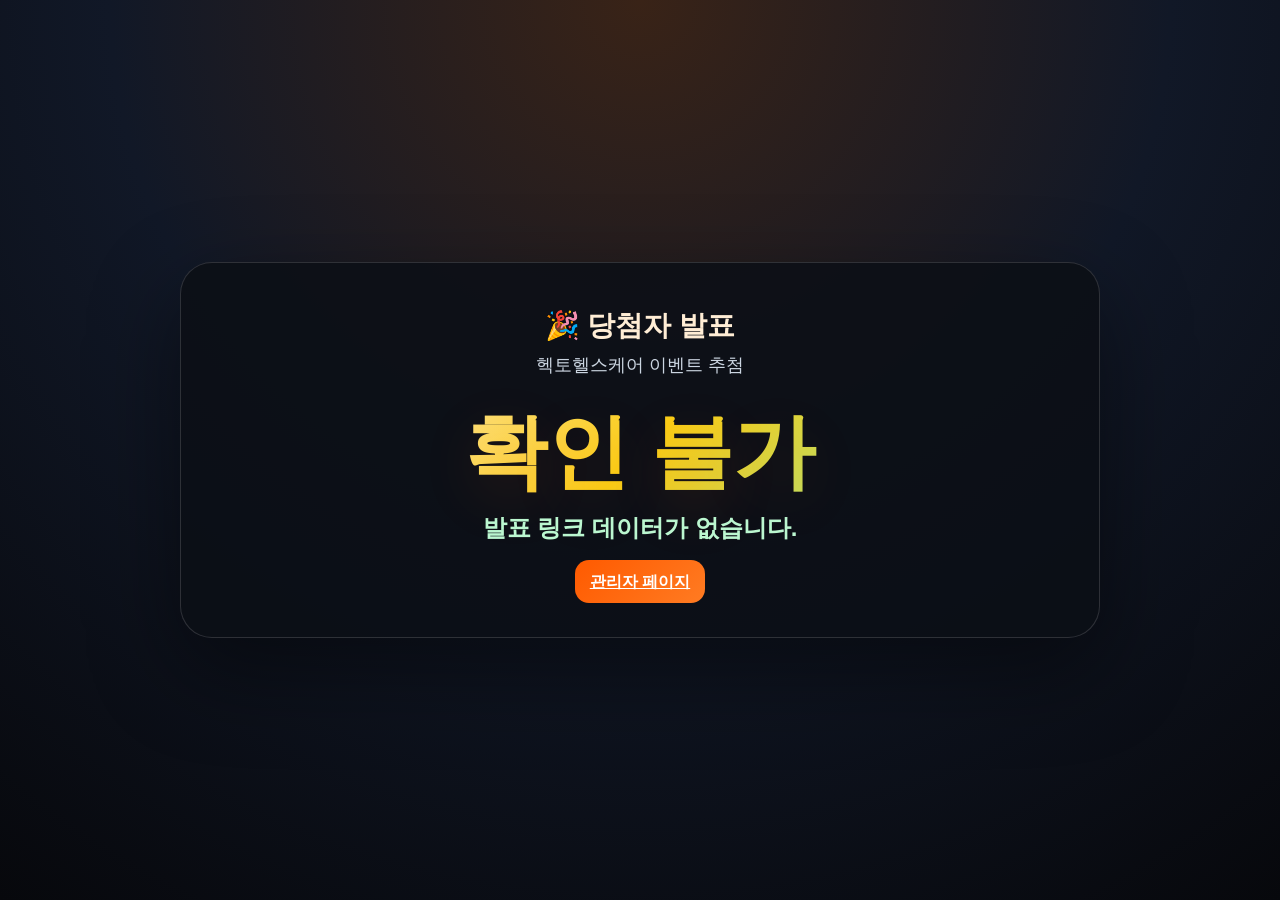
==== announce.html @ 73291812 "Add files via upload" ====
<!doctype html><html lang="ko"><head><meta charset="utf-8"><meta name="viewport" content="width=device-width,initial-scale=1"><title>당첨자 발표</title><link rel="stylesheet" href="style.css"></head><body><main class="announceHero"><section class="announceCard"><div class="announceTitle">🎉 당첨자 발표</div><div id="event" class="announceEvent">헥토헬스케어 이벤트 추첨</div><div id="winner" class="announceWinner pulse">-</div><div id="msg" class="announceMsg">축하합니다!</div><div style="margin-top:28px"><a class="btn primary" href="./">관리자 페이지</a></div></section></main><script src="announce.js"></script></body></html>
---- style.css ----
:root{--bg:#0f1117;--panel:#171a23;--panel2:#202636;--line:#303749;--text:#f8fafc;--muted:#9aa3b2;--orange:#ff5a00;--orange2:#ff8a3d;--green:#22c55e;--red:#ef4444;--yellow:#facc15}
*{box-sizing:border-box}html,body{margin:0;min-height:100%;font-family:'Malgun Gothic','Apple SD Gothic Neo',Segoe UI,sans-serif;background:radial-gradient(circle at top,#252a39 0,#0f1117 44%,#090a0f 100%);color:var(--text)}
a{color:inherit}.wrap{max-width:1180px;margin:0 auto;padding:28px 18px 60px}.header{display:flex;justify-content:space-between;gap:16px;align-items:flex-start;margin-bottom:18px}.brand{display:flex;gap:12px;align-items:center}.logo{width:42px;height:42px;border-radius:13px;background:linear-gradient(135deg,var(--orange),#ffb36b);box-shadow:0 0 26px rgba(255,90,0,.4);flex:0 0 auto}h1{font-size:28px;margin:0 0 6px;line-height:1.25}.desc{margin:0;color:var(--muted);font-size:14px;line-height:1.6}.card{background:rgba(23,26,35,.94);border:1px solid var(--line);border-radius:22px;padding:18px;box-shadow:0 20px 60px rgba(0,0,0,.28)}.grid{display:grid;grid-template-columns:390px 1fr;gap:18px}.stack{display:grid;gap:14px}.label{display:block;margin:14px 0 7px;color:#cbd5e1;font-size:13px;font-weight:800}.small{font-size:12px;color:var(--muted);line-height:1.55;margin-top:8px}textarea,input{width:100%;border:1px solid #343b4e;background:#0c0f16;color:var(--text);border-radius:14px;padding:12px 13px;font-size:14px;outline:none}textarea{min-height:190px;resize:vertical;line-height:1.55}input:focus,textarea:focus{border-color:var(--orange);box-shadow:0 0 0 3px rgba(255,90,0,.13)}.row{display:flex;gap:10px}.row>*{flex:1}.btn{border:0;border-radius:14px;padding:13px 15px;background:#2b3140;color:#fff;font-weight:900;cursor:pointer;white-space:nowrap}.btn.primary{background:linear-gradient(135deg,var(--orange),#ff7b22)}.btn.ghost{background:#11141c;border:1px solid var(--line)}.btn.green{background:linear-gradient(135deg,#16a34a,#22c55e)}.btn:disabled{opacity:.45;cursor:not-allowed}.pill{display:inline-flex;align-items:center;gap:6px;border:1px solid var(--line);background:#10141d;border-radius:999px;padding:7px 10px;color:#cbd5e1;font-size:12px;font-weight:800}.statusbar{display:flex;gap:8px;flex-wrap:wrap;margin-bottom:12px}.stage{position:relative;min-height:520px;overflow:hidden;background:linear-gradient(180deg,#121722,#0b0e15);border:1px solid #303749;border-radius:22px;padding:18px}.titleLine{display:flex;justify-content:space-between;align-items:center;gap:12px;margin-bottom:16px}.drawTitle{font-size:20px;font-weight:1000}.drawSub{font-size:13px;color:var(--muted)}.participants{display:grid;grid-template-columns:repeat(auto-fill,minmax(90px,1fr));gap:10px;max-height:300px;overflow:auto;padding:4px 4px 14px}.chip{min-height:44px;display:flex;align-items:center;justify-content:center;text-align:center;padding:8px;border-radius:999px;background:#202636;border:1px solid #333b4e;color:#e5e7eb;font-weight:900;font-size:13px;transition:.12s}.chip.spin{background:linear-gradient(135deg,#f97316,#facc15);color:#111827;border-color:#fff;transform:scale(1.08);box-shadow:0 0 26px rgba(255,138,61,.75)}.chip.winner{background:linear-gradient(135deg,#22c55e,#86efac);color:#052e16;border-color:#dcfce7;transform:scale(1.12);box-shadow:0 0 32px rgba(34,197,94,.75)}.chip.loser{opacity:.45;filter:grayscale(.55)}.resultBox{margin-top:18px;border-radius:24px;border:1px solid #343b4e;background:linear-gradient(180deg,#1b2230,#11151f);padding:26px;text-align:center;min-height:150px;display:flex;flex-direction:column;align-items:center;justify-content:center}.resultLabel{font-size:13px;color:var(--muted);font-weight:900;letter-spacing:.12em}.winnerName{font-size:42px;line-height:1.15;font-weight:1000;margin:8px 0}.message{font-size:18px;line-height:1.55;color:#f8fafc;font-weight:900}.message.win{color:#bbf7d0}.message.lose{color:#fecaca}.statusToggle{font-size:52px;line-height:1.1;font-weight:1000;letter-spacing:-.04em}.statusToggle.winText{color:#bbf7d0;text-shadow:0 0 28px rgba(34,197,94,.45)}.statusToggle.loseText{color:#fecaca;text-shadow:0 0 28px rgba(239,68,68,.38)}.resultBox.checking{border-color:rgba(255,90,0,.65);box-shadow:0 0 32px rgba(255,90,0,.18) inset,0 0 26px rgba(255,90,0,.16)}.copyline{display:flex;gap:8px;margin-top:10px}.copyline input{font-size:12px}.hidden{display:none!important}.notice{padding:12px 14px;border:1px solid #374151;background:#111827;border-radius:14px;color:#cbd5e1;font-size:13px;line-height:1.55}.publicBox{max-width:820px;margin:0 auto}.confetti{position:absolute;inset:0;pointer-events:none;overflow:hidden}.confetti i{position:absolute;width:8px;height:14px;background:var(--orange);opacity:.9;animation:fall 1.7s linear forwards}@keyframes fall{to{transform:translateY(560px) rotate(680deg);opacity:0}}.footer{margin-top:18px;text-align:center;color:#6b7280;font-size:12px}.participantListTitle{font-size:14px;font-weight:900;color:#cbd5e1;margin:4px 0 10px}.announceHero{min-height:100vh;display:flex;align-items:center;justify-content:center;padding:24px;background:radial-gradient(circle at top,#392317 0,#111827 48%,#07080c 100%)}.announceCard{width:min(920px,100%);border:1px solid rgba(255,255,255,.14);background:rgba(12,15,22,.88);border-radius:32px;padding:44px 28px;text-align:center;box-shadow:0 32px 90px rgba(0,0,0,.45);position:relative;overflow:hidden}.announceTitle{font-size:28px;font-weight:1000;color:#ffedd5}.announceEvent{font-size:18px;color:#cbd5e1;margin-top:8px}.announceWinner{font-size:82px;line-height:1.05;font-weight:1000;margin:32px 0 16px;background:linear-gradient(135deg,#fff7ed,#facc15,#86efac);-webkit-background-clip:text;background-clip:text;color:transparent;text-shadow:0 18px 60px rgba(255,90,0,.12)}.announceMsg{font-size:24px;font-weight:900;color:#bbf7d0}.pulse{animation:pulse 1s ease-in-out infinite alternate}@keyframes pulse{from{transform:scale(1)}to{transform:scale(1.035)}}canvas#recordCanvas{display:none}
@media(max-width:900px){.grid{grid-template-columns:1fr}.header{display:block}.winnerName{font-size:34px}.stage{min-height:auto}.row{flex-direction:column}.copyline{flex-direction:column}.btn{width:100%}}
@media(max-width:640px){.wrap{padding:16px 12px 36px}.brand{align-items:flex-start;gap:10px}.logo{width:34px;height:34px;border-radius:10px}h1{font-size:22px}.desc{font-size:13px}.card{border-radius:18px;padding:15px}input,textarea,.btn{font-size:16px}.stage{padding:14px;border-radius:18px}.participants{grid-template-columns:repeat(auto-fill,minmax(68px,1fr));gap:7px;max-height:230px}.chip{min-height:38px;font-size:12px;padding:6px}.resultBox{padding:22px 14px;min-height:140px}.winnerName{font-size:32px}.message{font-size:16px}.statusToggle{font-size:42px}.announceWinner{font-size:48px}.announceTitle{font-size:22px}.announceMsg{font-size:18px}}
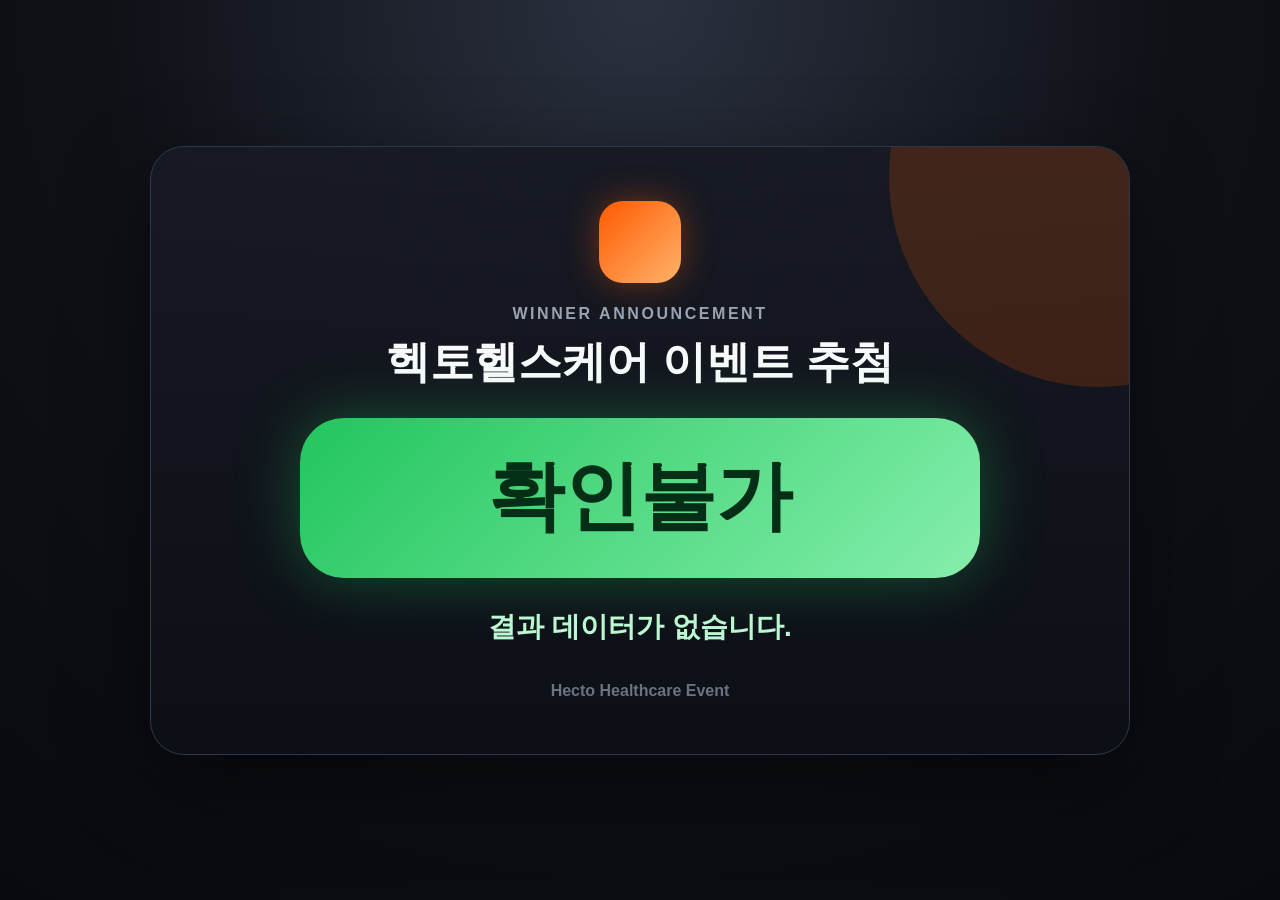
==== commit 79357334: "Add files via upload" ====
--- a/announce.html
+++ b/announce.html
@@ -1 +1,7 @@
-<!doctype html><html lang="ko"><head><meta charset="utf-8"><meta name="viewport" content="width=device-width,initial-scale=1"><title>당첨자 발표</title><link rel="stylesheet" href="style.css"></head><body><main class="announceHero"><section class="announceCard"><div class="announceTitle">🎉 당첨자 발표</div><div id="event" class="announceEvent">헥토헬스케어 이벤트 추첨</div><div id="winner" class="announceWinner pulse">-</div><div id="msg" class="announceMsg">축하합니다!</div><div style="margin-top:28px"><a class="btn primary" href="./">관리자 페이지</a></div></section></main><script src="announce.js"></script></body></html>
+<!doctype html>
+<html lang="ko">
+<head><meta charset="utf-8"><meta name="viewport" content="width=device-width, initial-scale=1"><title>당첨자 발표</title><style>
+:root{--orange:#ff5a00;--text:#f8fafc;--muted:#9aa3b2}*{box-sizing:border-box}body{margin:0;font-family:Malgun Gothic,Apple SD Gothic Neo,Segoe UI,sans-serif;background:radial-gradient(circle at top,#2b3140,#0f1117 48%,#090a0f);color:var(--text);min-height:100vh;display:flex;align-items:center;justify-content:center;padding:18px}.poster{width:min(100%,980px);min-height:560px;border:1px solid #303749;border-radius:34px;background:linear-gradient(180deg,rgba(23,26,35,.96),rgba(12,15,22,.96));box-shadow:0 30px 90px rgba(0,0,0,.45);padding:54px 32px;text-align:center;position:relative;overflow:hidden}.poster:before{content:"";position:absolute;width:420px;height:420px;border-radius:50%;right:-180px;top:-180px;background:rgba(255,90,0,.18)}.logo{width:82px;height:82px;border-radius:24px;background:linear-gradient(135deg,var(--orange),#ffb36b);box-shadow:0 0 34px rgba(255,90,0,.38);margin:0 auto 22px}.label{color:var(--muted);font-weight:900;letter-spacing:.16em}.title{font-size:44px;font-weight:1000;margin:10px 0 26px}.winner{display:inline-flex;align-items:center;justify-content:center;min-width:min(680px,90%);min-height:160px;border-radius:44px;background:linear-gradient(135deg,#22c55e,#86efac);color:#052e16;font-size:76px;font-weight:1000;box-shadow:0 0 60px rgba(34,197,94,.35);animation:pop 1.4s ease-in-out infinite alternate}.msg{font-size:28px;font-weight:900;color:#bbf7d0;margin:30px 0 0}.foot{color:#6b7280;margin-top:36px;font-weight:700}@keyframes pop{from{transform:scale(1)}to{transform:scale(1.035)}}.confetti{position:fixed;inset:0;pointer-events:none;overflow:hidden}.confetti i{position:absolute;width:8px;height:14px;background:var(--orange);opacity:.9;animation:fall 2.3s linear infinite}@keyframes fall{to{transform:translateY(105vh) rotate(680deg);opacity:0}}@media(max-width:640px){.poster{min-height:500px;padding:38px 18px;border-radius:24px}.title{font-size:28px}.winner{font-size:44px;min-height:120px;border-radius:32px}.msg{font-size:20px}.logo{width:64px;height:64px}}
+</style></head><body><main class="poster"><div class="logo"></div><div class="label">WINNER ANNOUNCEMENT</div><div class="title" id="title">헥토헬스케어 이벤트 추첨</div><div class="winner" id="winner">당첨자</div><div class="msg" id="msg">축하합니다! 당첨되었습니다.</div><div class="foot">Hecto Healthcare Event</div></main><div class="confetti" id="confetti"></div><script>
+function dec(str){try{str=str.replace(/-/g,'+').replace(/_/g,'/');while(str.length%4)str+='=';return JSON.parse(decodeURIComponent(escape(atob(str))))}catch(e){return null}}function html(s){return String(s).replace(/[&<>"]/g,m=>({'&':'&amp;','<':'&lt;','>':'&gt;','"':'&quot;'}[m]));}const D=dec(new URLSearchParams(location.search).get('d')||'');if(D){title.textContent=D.title||'헥토헬스케어 이벤트 추첨';winner.textContent=D.winner||'당첨자';msg.textContent=D.winMsg||'축하합니다! 당첨되었습니다.'}else{winner.textContent='확인불가';msg.textContent='결과 데이터가 없습니다.'}const box=confetti;for(let i=0;i<120;i++){const p=document.createElement('i');p.style.left=Math.random()*100+'%';p.style.top=(-30-Math.random()*800)+'px';p.style.background=['#ff5a00','#facc15','#22c55e','#60a5fa','#f472b6'][Math.floor(Math.random()*5)];p.style.animationDelay=(Math.random()*2.2)+'s';box.appendChild(p)}
+</script></body></html>
